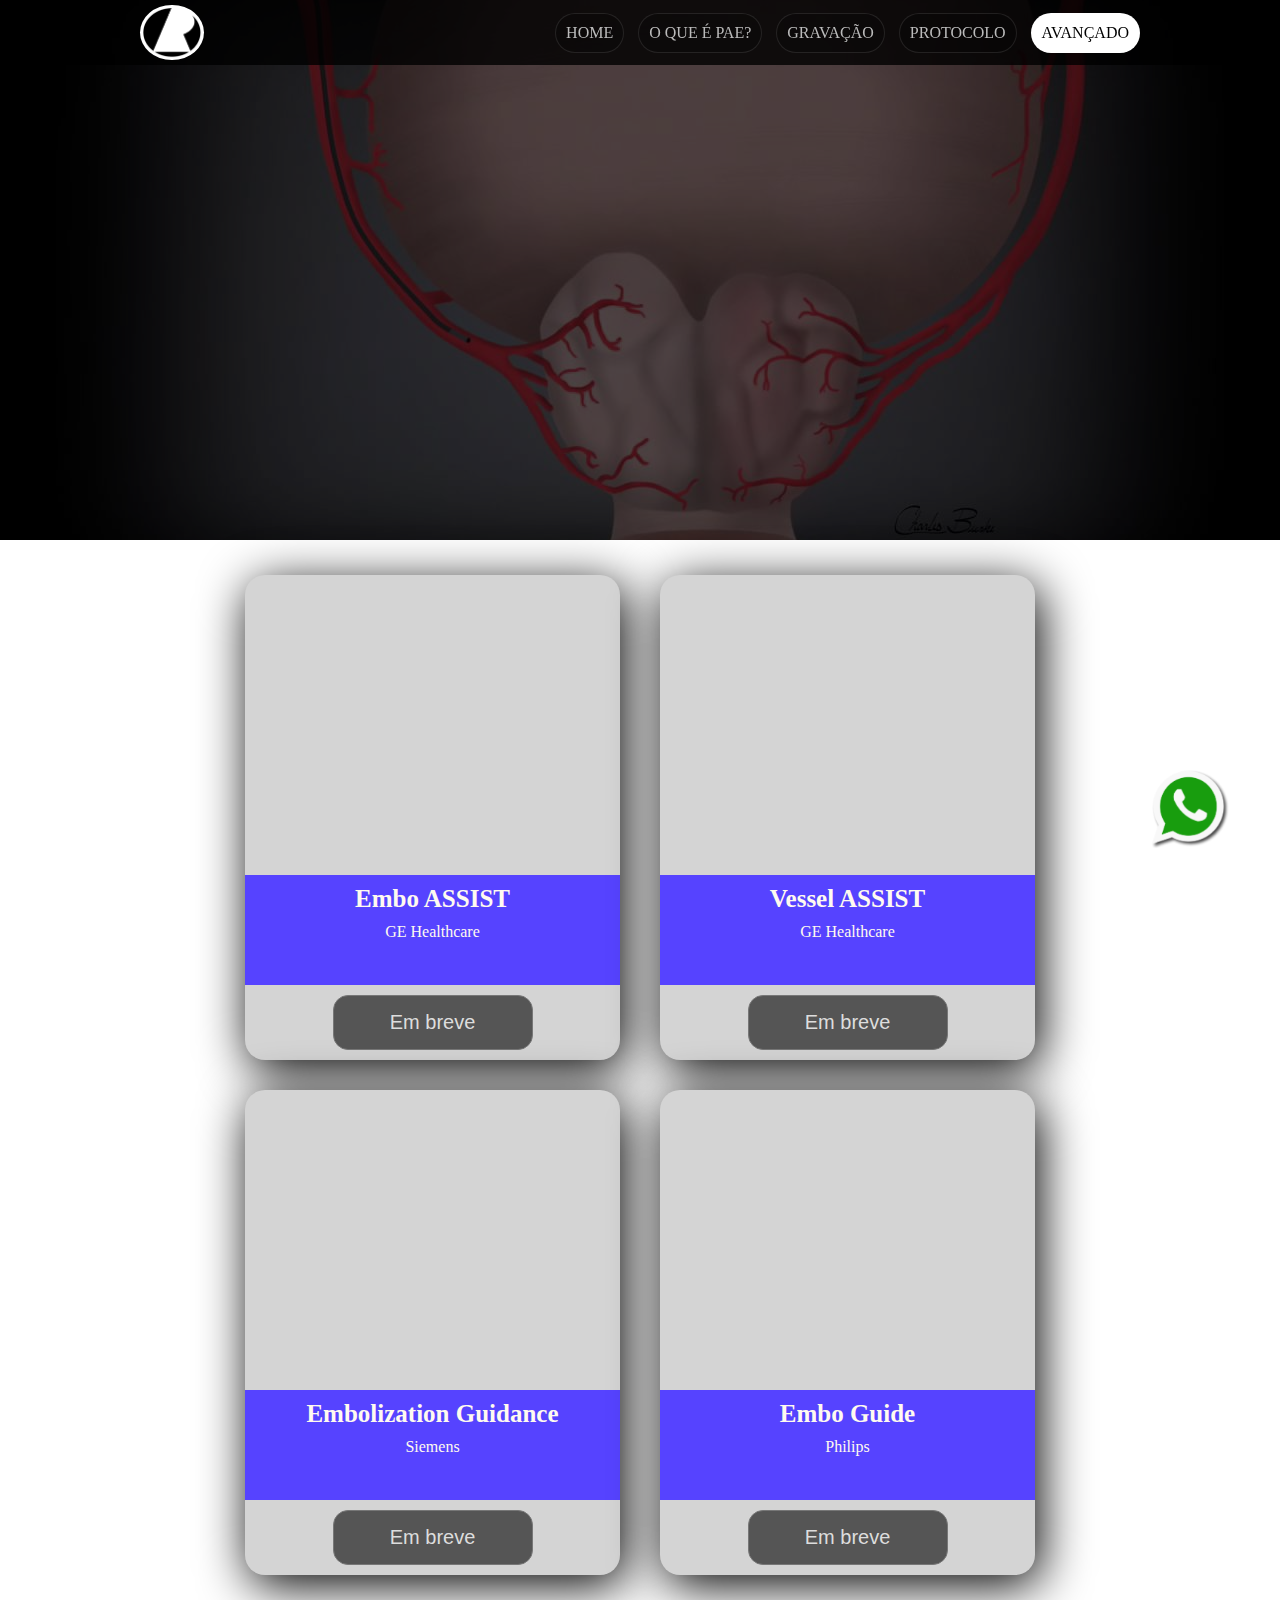
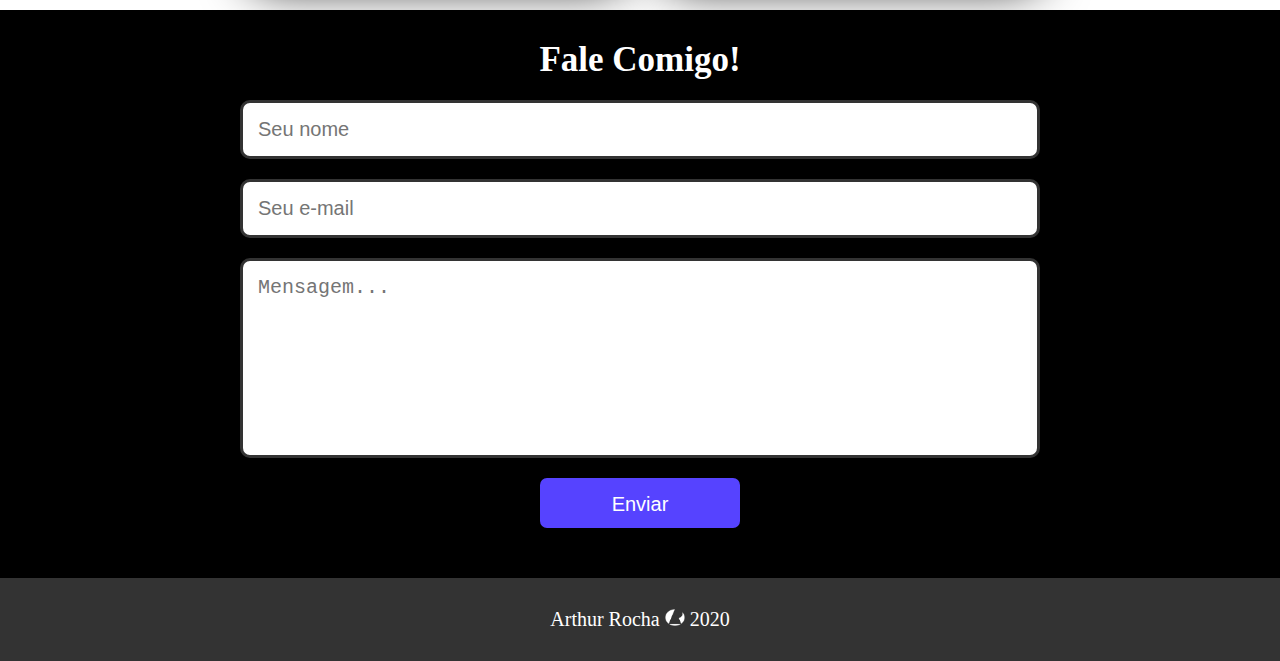
==== avancado.html @ 3ed016eb "Added other pages. Menu esta responsivel" ====
<!DOCTYPE html>
<html lang="pt-br">
<head>
    <meta charset="UTF-8">
    <meta name="description" content="Embolização das Artérias da Próstata. Um guia para técnicos de radiologia.">
    <meta name="keywords" content="PAE,EAP,Embolização,Próstata,Radiologia,Intervencionista,Vascular,LUTS">
    <meta name="author" content="Arthur Rocha">
    <meta name="viewport" content="width=device-width, initial-scale=1.0">
    <title>Arthur Rocha | Embolização das Artérias da Próstata</title>
    <link href="https://fonts.googleapis.com/css2?family=Open+Sans:ital,wght@0,400;0,600;1,800&display=swap" rel="stylesheet">  
    <link rel="stylesheet" href="css/font-awesome.min.css">
    <link rel="stylesheet" type="text/css" href="css/style.css">
    <link rel="icon" href="images/ico.png">
</head>
<body>
    <header class="bg-black">
        <!--<div class="container white font align-center text-center flex">
            <h2>Prostatic Artery Embolization</h2>
        </div>-->
        <section>
            <div>
                <div class="top">
                    <div class="container-top">
                        <div class="logo">
                            <img src="images/ico.png" alt="logo - Arthur Rocha" width="60px">
                        </div>
                        <nav class="menu">
                            <i onclick="document.getElementById('menu-toggle').style.display=(document.getElementById('menu-toggle').style.display==='block')?'':'block';" class="fa fa-bars" aria-hidden="true"></i>
                            <ul id="menu-toggle">
                                <a href="index.html"><li>HOME</li></a>
                                <a href="o-que-e-pae.html"><li>O QUE É PAE?</li></a>
                                <a href="gravacao.html"><li>GRAVAÇÃO</li></a>
                                <a href="protocolo.html"><li>PROTOCOLO</li></a>
                                <a href="avancado.html"><li class="selected">AVANÇADO</li></a>
                            </ul>
                        </nav>
                    </div>
                </div>
            </div>
        </section>
    </header>
    
    <main class="container-content">
        <section class="embo-assist">
            <div class="card-img"></div>
            <div class="card-text">
                <h2>Embo ASSIST</h2>
                <p>GE Healthcare</p>
            </div>
            <a><button class="breve">Em breve</button></a>
        </section> 
        <section class="vessel-assist">
            <div class="card-img"></div>
            <div class="card-text">
                <h2>Vessel ASSIST</h2>
                <p>GE Healthcare</p>
            </div>
            <a><button class="breve">Em breve</button></a>
        </section> 
        <section class="embolization-guidance">
            <div class="card-img"></div>
            <div class="card-text">
                <h2>Embolization Guidance</h2>
                <p>Siemens</p>
            </div>
            <a><button class="breve">Em breve</button></a>
        </section> 
        <section class="embo-guide">
            <div class="card-img"></div>
            <div class="card-text">
                <h2>Embo Guide</h2>
                <p>Philips</p>
            </div>
            <a><button class="breve">Em breve</button></a>
        </section> 
        </section>
    </main>
    
    <footer class="bg-black minh">
        <!--Pequena seção sobre quem sou eu e a minha experiencia com PAE
            e link para meu subdominio eng-->
        <!--Deixar parte sobre como entrar em contato comigo-->
        <form>
            <h2>Fale Comigo!</h2>
            <input type="text" placeholder="Seu nome" name="nome" required>
            <input type="email" placeholder="Seu e-mail" name="email" required>
            <textarea placeholder="Mensagem..." name="mensagem" required></textarea>
            <input type="submit" value="Enviar">
        </form>
        <div>
            <p>
                Arthur Rocha <img src="images/logo.png" width="20px"></img> 2020
            </p>
        </div>
        <a href=" https://api.whatsapp.com/send?phone=5511977647226" target="_blank"><img class="wapp" src="images/whatsapp.png" width="80px"></a>
    </footer>
</body>
</html>
---- css/style.css ----
*{margin: 0; padding: 0; box-sizing: border-box;}
html, body{height: 100%;}
a{
    text-decoration: none;
    color: inherit;
}
/*
    Grid | sizing
*/
.container-content{
    max-width: 800px;
    margin: 10px auto;
}
.align-center{align-items: center;}
.text-center{text-align: center;}
.minh{min-height: 200px;}
.flex{display: flex;}
.w50{width: 50%;}
.w100{width: 100%;}
.h100{height: 100%;}
/*
    Colors
*/
.bg-black{background-color: black;}
.bg-gray{background-color: gray;}
.bg-light-gray{background-color: lightgray;}
.white{color: white;}
.font{font-family: 'Open Sans', sans-serif;}
/*
    Styles
*/
header > div > h2{
    font-size: 30px;
    margin: 0 auto;
    padding: 15px;
}
header > div .fa{
    font-size: 40px;
}
header > section{
    /*replace by automatic caroussel*/
    background-image: url('../images/bg-prostate.jpg'); 
    background-size: cover;
    height: 60vh;
    background-repeat: no-repeat;
    background-position: center;
}
header > section > div{
    width: 100%;
    height: 100%;
    background-color: rgba(0,0,0,.7);
    color: white;
    
}
.logo, .menu ul li{
    display: inline-block;
}
.top .container-top{
    width: 90%;
    max-width: 1000px;
    margin: 5px auto;
    display: flex;
    align-items: center;
    justify-content: space-between;
    color: #bbb;
    background-color: rgba(0,0,0,0);
}
.top{
    width: 100%;
    position: fixed;
    background-color: rgba(0,0,0,.8);

    -webkit-user-select: none;  /* Chrome all / Safari all */
    -moz-user-select: none;     /* Firefox all */
    -ms-user-select: none;      /* IE 10+ */
    user-select: none;          /* Likely future */
}
.menu li{
    margin-left: 10px;
    background-color: rgba(0,0,0,0.2);
    border-radius: 20px;
    padding: 10px;
    border: rgba(255,255,255,0.1) solid 1px;
    cursor: pointer;
    transition: 0.2s;
}
.menu li.selected{
    background-color: rgba(255,255,255,1);
    color: black;
}
.menu li:hover{
    background-color: rgba(255,255,255,0.9);
    color: black;
}

.top nav i{
    display: none;
    font-size: 30px;
    border-radius: 50%;
    color: white;
    border: white solid 1px;
    background-color: rgba(0,0,0,0.2);
    padding: 7px 10px;
    cursor: pointer;
}
.logo{
    background-color: #fff;
    border-radius: 50%;
    width: 64px;
    opacity: 100%;
    transition: 0.2s;
    cursor: pointer;
}
.logo:hover{
    opacity: 70%;
    background-color: rgba(255,255,255,1);
}
nav i{
    transition: 0.2s;
}
nav i:hover{
    opacity: 70%;
}
.logo img{
    position: relative;
    top: 2px;
    left: 2px;
}


main{
    display: grid;
    grid-template-columns: auto auto;
    gap: 30px;
    padding: 25px 0;
    margin: 0 10px;
}

main > section{
    box-shadow: 5px 10px 50px;
    display: flex;
    flex-direction: column;
    justify-content: space-evenly;
    border-radius: 20px;
    background-color: #d4d4d4;
    width: 375px;
    margin: 0 auto;
}
.card-img{
    height: 300px;
    background-size: cover;
    background-position: center;
    border-radius: 20px 20px 0 0;
}
.oqueeh-pae .card-img{
    background-image: url(../images/img1.jpg);
}
.como-gravar-imgs .card-img{
    background-image: url(../images/img2.jpg);
}
.protocolo .card-img{
    background-image: url(../images/img3.jpg);
}
.avancado .card-img{
    background-image: url(../images/img4.jpg);
}
.card-text{
    padding: 10px;
    height: 110px;
    text-align: center;
    vertical-align: middle;
    background-color: #5643ff;
    color: floralwhite;
}
.card-text h2{
    font-size: 25px;
    margin-bottom: 10px;
}
.card-text p{
    font-size: 16px;
}
main > section button{
    width: 200px;
    padding: 15px;
    background-color: #a43031;
    color: #f1f1f1;
    border: 1px solid #777;
    border-radius: 15px;
    font-size: 20px;
    cursor: pointer;
    transition: 0.2s;
}
main > section button:hover{
    background-color: #d43031;
}
main > section button.breve{
    background-color: #555;
    color: #ddd;
    cursor: initial;
}
main > section a{
    margin: 10px auto;
    border-radius: 15px;
}

table.protocolo{
    margin: 0 auto;
    width: 98%;
    max-width: 1000px;
}
table.protocolo th, table.protocolo td{
    padding: 3px;
}
table.protocolo tr{
    text-align: center;
    background-color: #e7e7ff;
}
table, th, td{
    border: 1px solid black;
    border-collapse: collapse;
}
table.protocolo tr td.img{
    background-color: #333;
    background-size: contain;
    color: white;
    padding: 50px 10px;
}
table.protocolo tr.IIA td.img{
    background-image: url(../images/img2.jpg);
}
table.protocolo .IIA p{
    background-color: rgba(0,0,0,.8);
}


footer form *{
    display: block;
    width: 100%;
    margin-bottom: 20px;
}
footer form h2{
    color: white;
    font-size: 35px;
}
footer form input, textarea{
    font-size: 20px;
    padding: 15px;
    border-radius: 10px;
    border: 3px solid #333;
}
footer form input:focus, textarea:focus{
    border: 3px solid #73f;
}
footer form textarea{
    height: 200px;
    resize: none;
}
footer form input[type=submit]{
    background-color: #5643ff;
    color: white;
    border: 0;
    border-radius: 7px;
    width: 200px;
    height: 50px;
    display: inline-block;
    transition: 0.2s;
    cursor: pointer;
}
footer form input[type=submit]:hover{
    background-color: #6653ff;
}
footer form{
    max-width: 800px;
    width: 95%;
    margin: 0 auto;
    padding: 30px 0;
    text-align: center;
}
footer div{
    color: white;
    background-color: #333;
    text-align: center;
    padding: 30px;
    font-size: 20px;
}

.wapp{
    position: fixed;
    bottom: 50px;
    right: 50px;
    transition: 0.2s;
    cursor: pointer;
}
.wapp:hover{
    opacity: 80%;
}

@media only screen and (max-width: 900px) {
    main{
        grid-template-columns: auto;
        width: 100%;
    }
    .top nav i{
        display: inline-block;
    }
    .top nav ul{
        display: none;
        position: absolute;
        top: 60px;
        left: 0;
        width: 98%;
    }
    .top nav ul li{
        display: block;
        text-align: center;
        border-radius: 7px;
        background-color: rgba(0,0,0,.9);
        margin-bottom: 1px;
    }
    .top nav ul li.selected{
        background-color: rgba(255,255,255,.8);
        border: solid 1px rgba(0,0,0,.9);
        color: black;
    }
    .top nav ul li:hover{
        background-color: rgba(255,255,255,0.8);
        border: solid 1px rgba(0,0,0,.6);
        color: black;
    }
    .top .container-top{
        width: 60%;
        margin: 5px auto;
        display: flex;
        align-items: center;
        justify-content: space-between;
        color: #bbb;
        background-color: rgba(0,0,0,0);
    }
    .logo img{
        width: 45px;
    }
    .logo{
        width: 48px;
    }
    .wapp{
        bottom: 5px;
        right: 5px;
        width: 60px;
    }
  }

@media only screen and (min-width: 1650px) {
    .container-content{
        max-width: none;
    }
    main{
        grid-template-columns: auto auto auto auto;
        margin: 0 auto;
    }
    
}
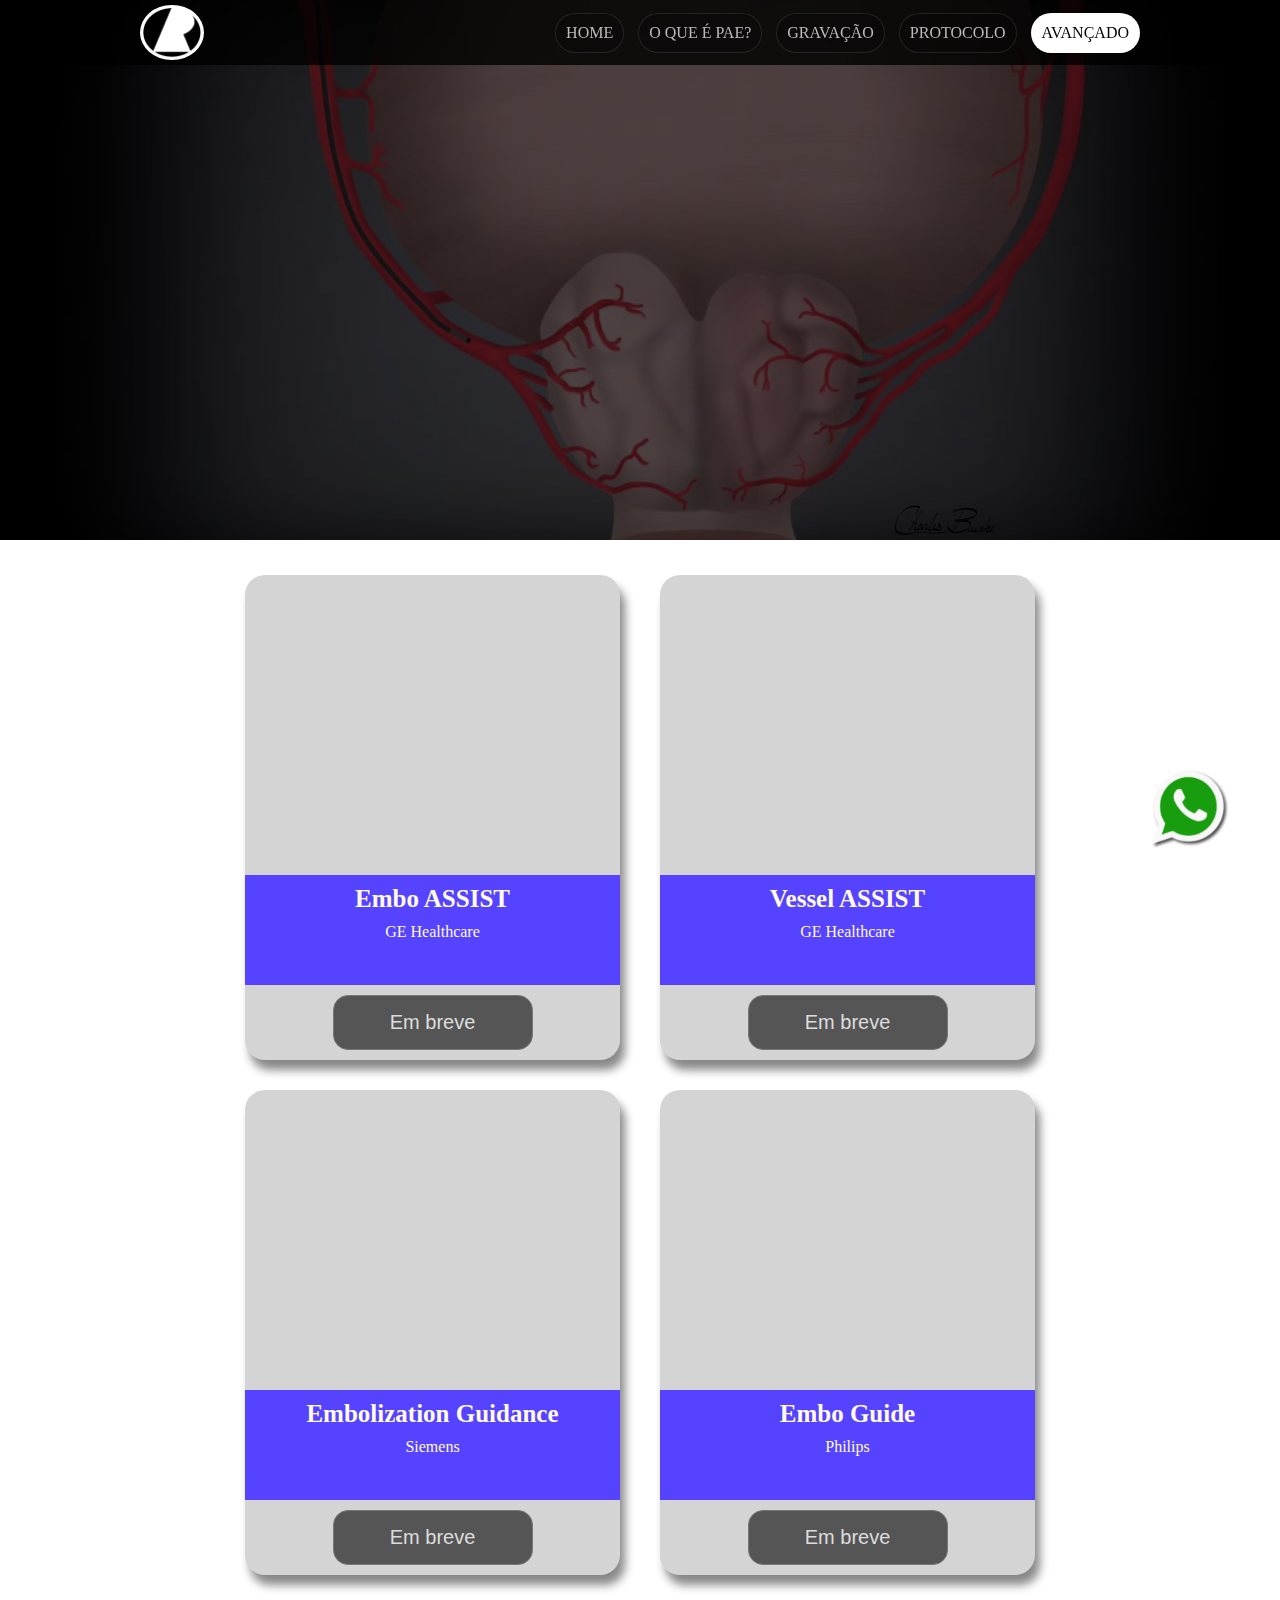
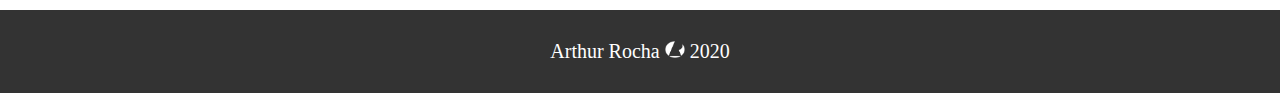
==== commit 2adf0a01: "Gravação, o que é PAE..." ====
--- a/avancado.html
+++ b/avancado.html
@@ -76,7 +76,7 @@
         </section>
     </main>
     
-    <footer class="bg-black minh">
+    <footer class="bg-black">
         <!--Pequena seção sobre quem sou eu e a minha experiencia com PAE
             e link para meu subdominio eng-->
         <!--Deixar parte sobre como entrar em contato comigo-->
--- a/css/style.css
+++ b/css/style.css
@@ -137,7 +137,7 @@
 }
 
 main > section{
-    box-shadow: 5px 10px 50px;
+    box-shadow: 5px 10px 10px #888888;
     display: flex;
     flex-direction: column;
     justify-content: space-evenly;
@@ -203,6 +203,54 @@
     border-radius: 15px;
 }
 
+div.oqehpae{
+    box-shadow: 10px 10px 12px #888888;
+    border-radius: 20px;
+    background-color: #fafafa;
+    border: 1px solid rgba(0,0,0,.1);
+    width: 95%;
+    max-width: 1000px;
+    margin: 50px auto;
+    padding: 1%;
+    font-size: 18px;
+    
+}
+div.oqehpae > div{
+    margin: 20px 0;
+    text-align: justify;
+}
+div.oqehpae > div.oqe1 > h2{
+    text-align: center;
+    margin-bottom: 20px;
+}
+div.oqehpae div.oqe1{
+    display: grid;
+    grid-template-columns: auto auto;
+    gap: 40px;
+    align-items: center;
+}
+div.oqehpae div.oqe1 h2{
+    grid-column-start: 1;
+    grid-column-end: 3;
+}
+div.oqehpae div.oqe1 img{
+    width: 100%;
+}
+div.oqehpae div.oqe2{
+    display: grid;
+    grid-template-columns: auto auto;
+    gap: 50px;
+    align-items: center;
+    margin-top: 30px;
+}
+div.oqehpae div.oqe2 .tipos img{
+    width: 100%;
+}
+div.oqehpae div.oqe2 > p{
+    grid-column-start: 1;
+    grid-column-end: 3;
+}
+
 table.protocolo{
     margin: 0 auto;
     width: 98%;
@@ -232,6 +280,27 @@
     background-color: rgba(0,0,0,.8);
 }
 
+table.gravacao{
+    width: 98%;
+    max-width: 1200px;
+    margin: 20px auto;
+}
+table.gravacao .criep{
+    min-width: 200px;
+    max-width: 400px;
+    padding: 50px 0;
+    background-image: url(../images/criep.png);
+    background-size: contain;
+    background-position: center;
+    background-repeat: no-repeat;
+}
+table.gravacao tr td{
+    padding: 25px 50px;
+    font-size: 20px;
+}
+table.gravacao tr td ol li{
+    margin-top: 20px;
+}
 
 footer form *{
     display: block;
@@ -270,6 +339,8 @@
     background-color: #6653ff;
 }
 footer form{
+    display: none;/*TODO implementar o envio de email*/
+
     max-width: 800px;
     width: 95%;
     margin: 0 auto;
@@ -299,6 +370,13 @@
     main{
         grid-template-columns: auto;
         width: 100%;
+    }
+    div.oqehpae div.oqe1, div.oqehpae div.oqe2{
+        grid-template-columns: auto;
+    }
+    div.oqehpae div.oqe1 h2, div.oqehpae div.oqe2 p{
+        grid-column-start: 1;
+        grid-column-end: 2;
     }
     .top nav i{
         display: inline-block;
@@ -352,6 +430,7 @@
 @media only screen and (min-width: 1650px) {
     .container-content{
         max-width: none;
+        width: 95%;
     }
     main{
         grid-template-columns: auto auto auto auto;
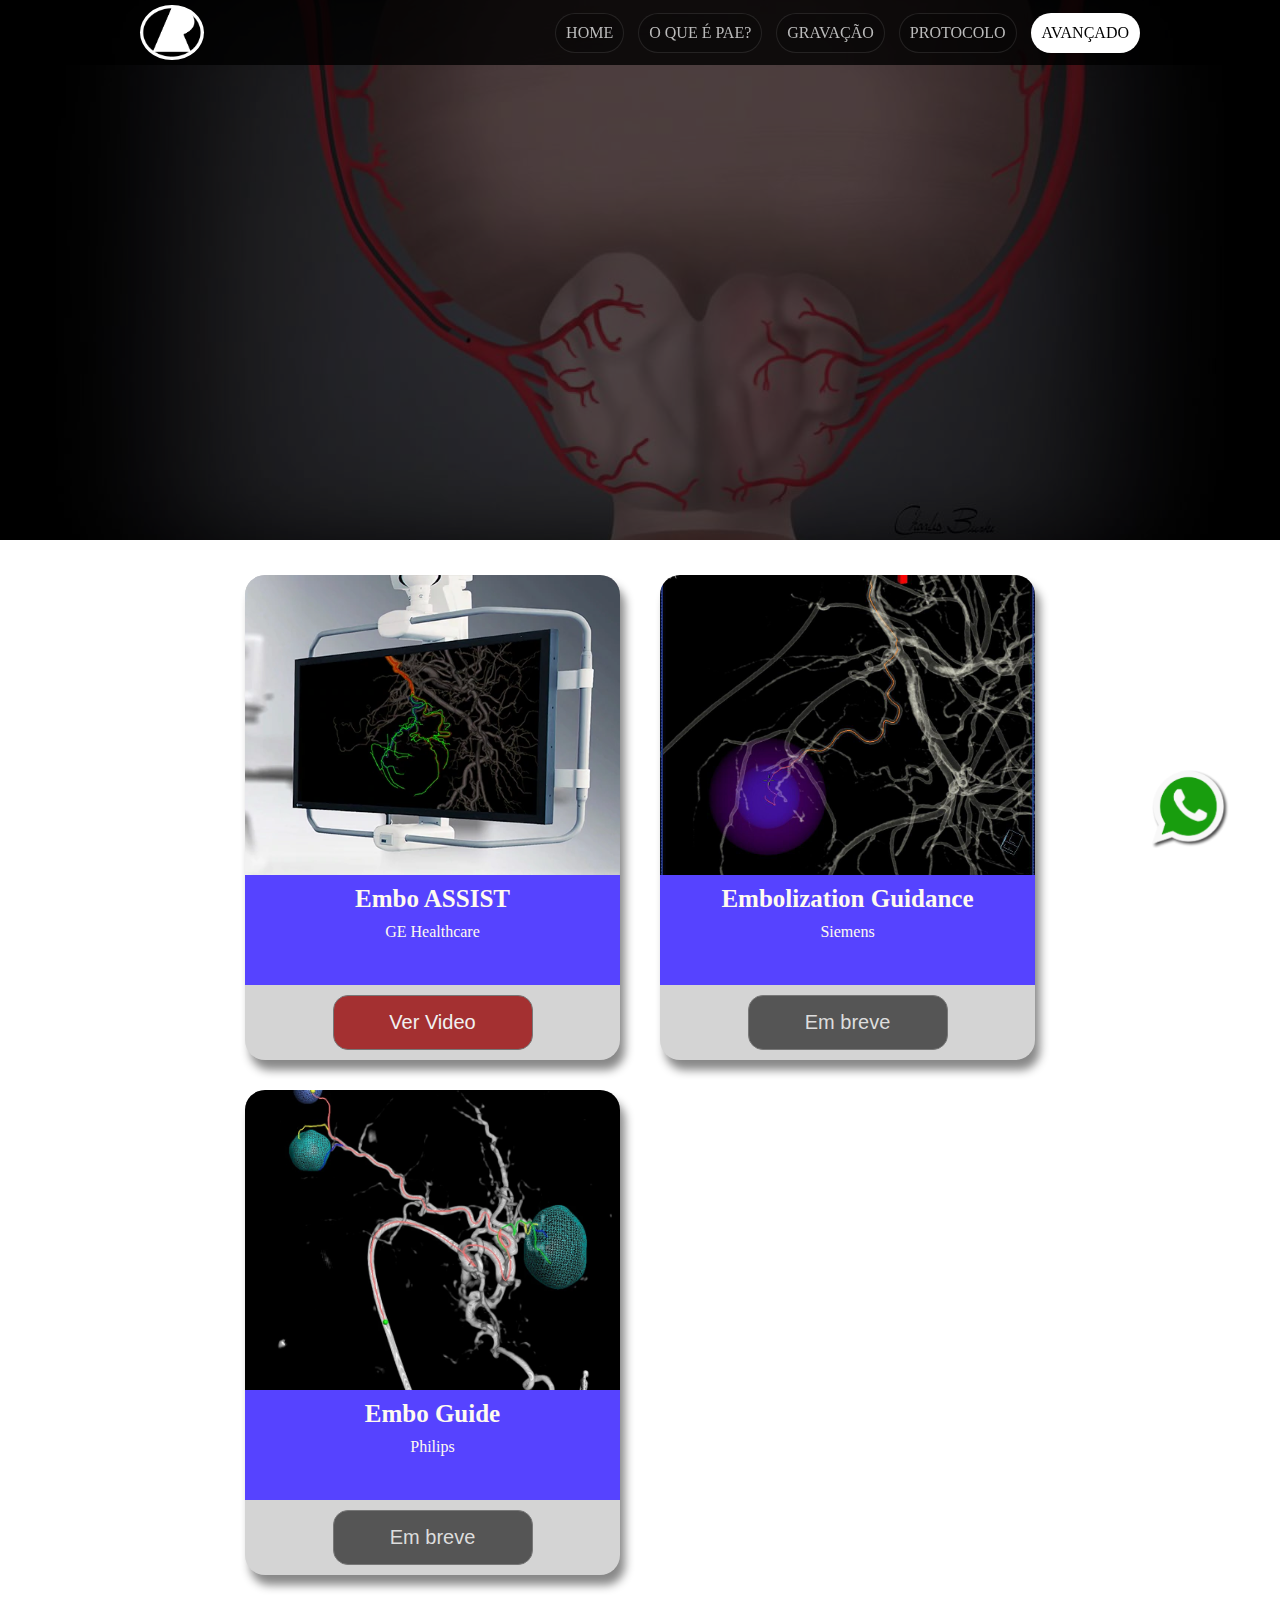
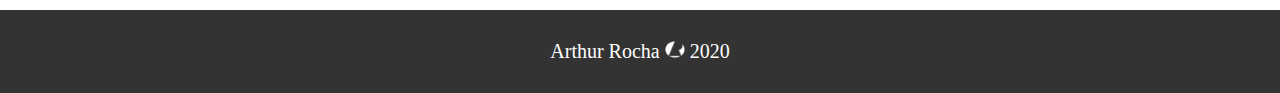
==== commit d88646ef: "update de imagens" ====
--- a/avancado.html
+++ b/avancado.html
@@ -47,9 +47,9 @@
                 <h2>Embo ASSIST</h2>
                 <p>GE Healthcare</p>
             </div>
-            <a><button class="breve">Em breve</button></a>
+            <a><button class="">Ver Video</button></a>
         </section> 
-        <section class="vessel-assist">
+        <section class="vessel-assist" style="display: none;">
             <div class="card-img"></div>
             <div class="card-text">
                 <h2>Vessel ASSIST</h2>
--- a/css/style.css
+++ b/css/style.css
@@ -153,16 +153,26 @@
     border-radius: 20px 20px 0 0;
 }
 .oqueeh-pae .card-img{
-    background-image: url(../images/img1.jpg);
+    background-image: url(../images/IIA-PA-red.png);
 }
 .como-gravar-imgs .card-img{
-    background-image: url(../images/img2.jpg);
+    background-image: url(../images/cbctpa.png);
 }
 .protocolo .card-img{
-    background-image: url(../images/img3.jpg);
+    background-image: url(../images/vision.png);
 }
 .avancado .card-img{
-    background-image: url(../images/img4.jpg);
+    background-image: url(../images/prototype.png);
+}
+.embo-assist .card-img{
+    background-image: url(../images/embo-assist.jpg);
+    background-position: right;
+}
+.embolization-guidance .card-img{
+    background-image: url(../images/embo-siemens.jpg);
+}
+.embo-guide .card-img{
+    background-image: url(../images/embo-philips.jpg);
 }
 .card-text{
     padding: 10px;
@@ -245,6 +255,10 @@
 }
 div.oqehpae div.oqe2 .tipos img{
     width: 100%;
+    background-color: black;
+}
+div.tipo4 img{
+    padding: 25px 0;
 }
 div.oqehpae div.oqe2 > p{
     grid-column-start: 1;
@@ -272,12 +286,29 @@
     background-size: contain;
     color: white;
     padding: 50px 10px;
+    max-width: 130px;
+    background-repeat: no-repeat;
+    background-position: center;
+    background-size: cover;
+}
+table.protocolo tr.FLUORO td.img{
+    background-image: url(../images/vision.png);
 }
 table.protocolo tr.IIA td.img{
-    background-image: url(../images/img2.jpg);
-}
-table.protocolo .IIA p{
-    background-color: rgba(0,0,0,.8);
+    background-image: url(../images/IIA-PA-red.png);
+}
+table.protocolo tr.DSAPA td.img{
+    background-image: url(../images/dsa-pa.jpg);
+}
+table.protocolo tr.CBCTPA td.img{
+    background-image: url(../images/axial.png);
+}
+table.protocolo tr.DSAEMB td.img{
+    background-image: url(../images/perfected.jpg);
+}
+table.protocolo p{
+    background-color: rgba(0,0,0, 0.2);
+    
 }
 
 table.gravacao{
@@ -367,10 +398,34 @@
 }
 
 @media only screen and (max-width: 900px) {
+    .mobile-hide{
+        display: none;
+    }
+    .mobile-show{
+        display: initial;
+    }
     main{
         grid-template-columns: auto;
         width: 100%;
     }
+    main > section {
+        width: 100%;
+        max-width: 350px;
+    }
+    .card-text{
+        height: 90px;
+    }
+    .card-text h2{
+        font-size: 18px;
+        margin-bottom: 12px;
+    }
+    .card-text p{
+        font-size: 12px;
+    }
+    table.gravacao .criep{
+        min-width: 100px;
+        padding: 0;
+    }    
     div.oqehpae div.oqe1, div.oqehpae div.oqe2{
         grid-template-columns: auto;
     }
@@ -426,6 +481,12 @@
         width: 60px;
     }
   }
+@media only screen and (max-width: 360px){
+    table.protocolo{
+        font-size: 12px;
+    }
+    
+}
 
 @media only screen and (min-width: 1650px) {
     .container-content{
